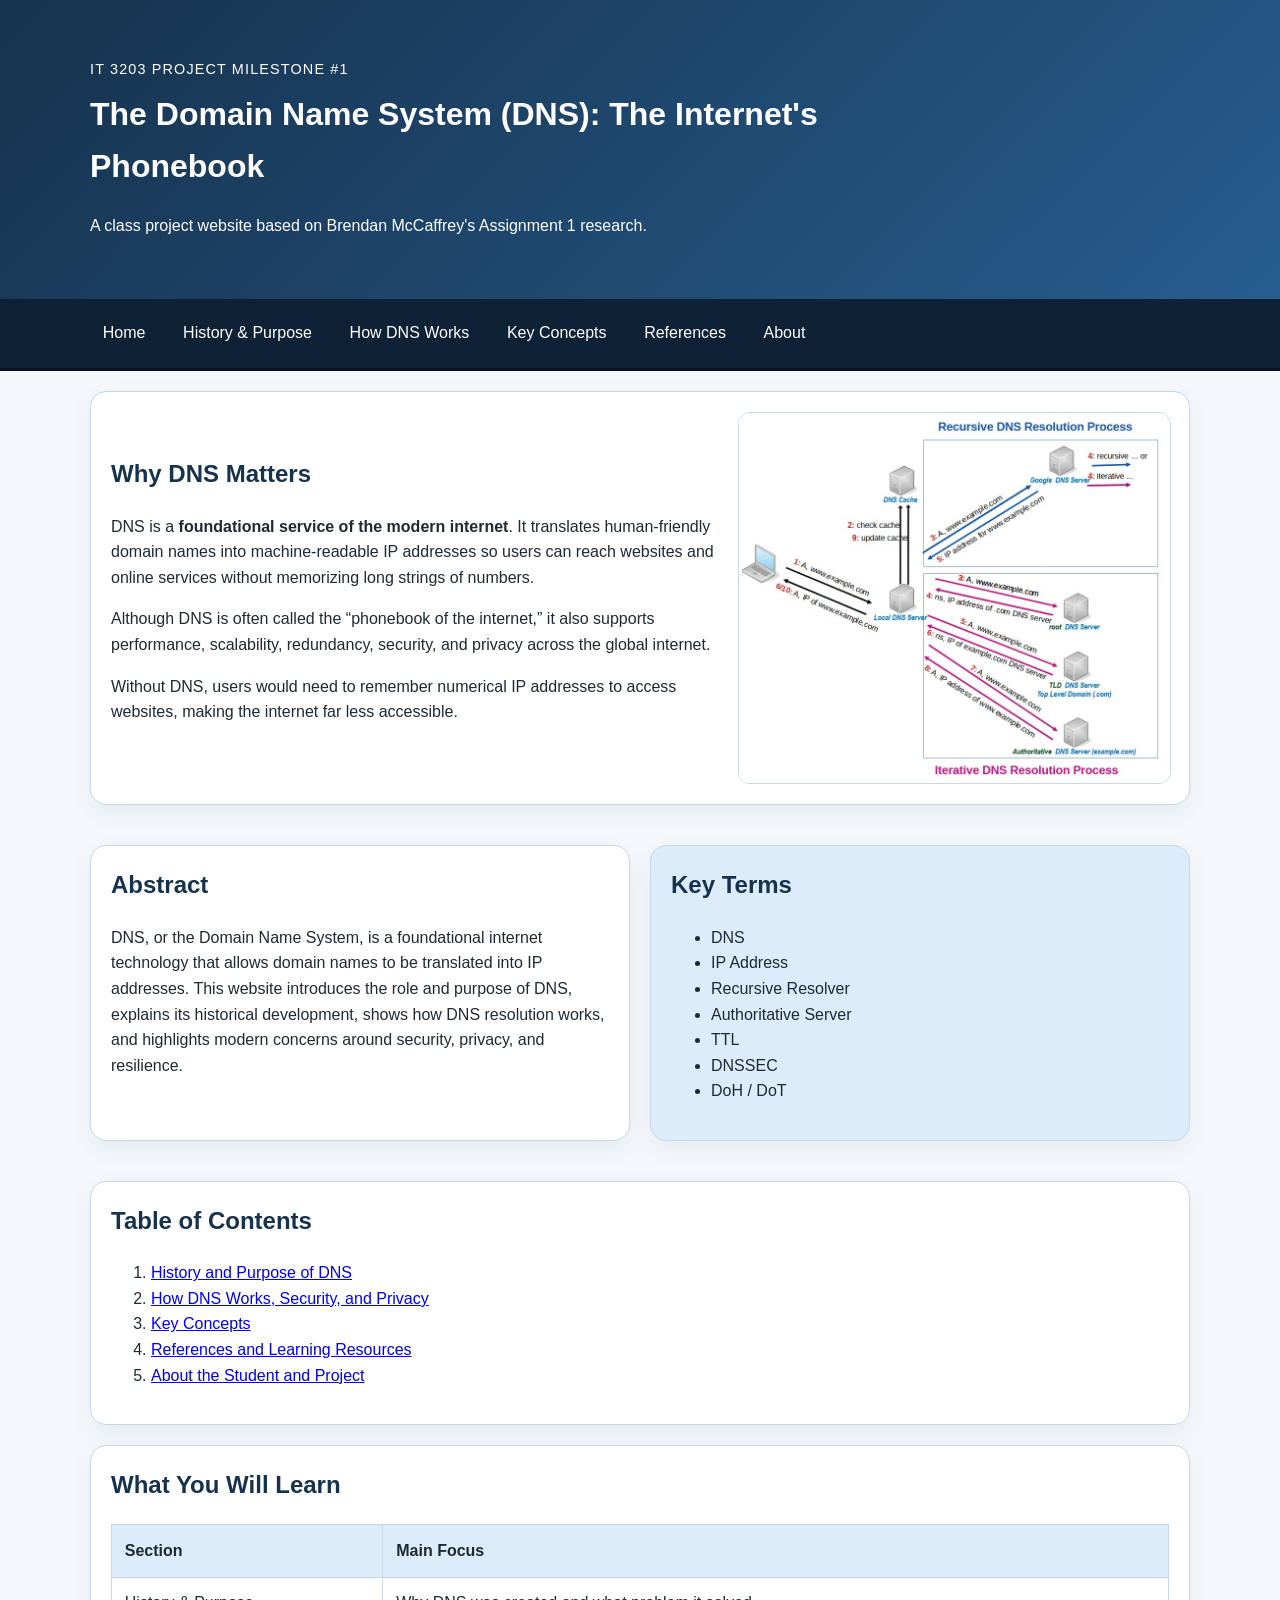
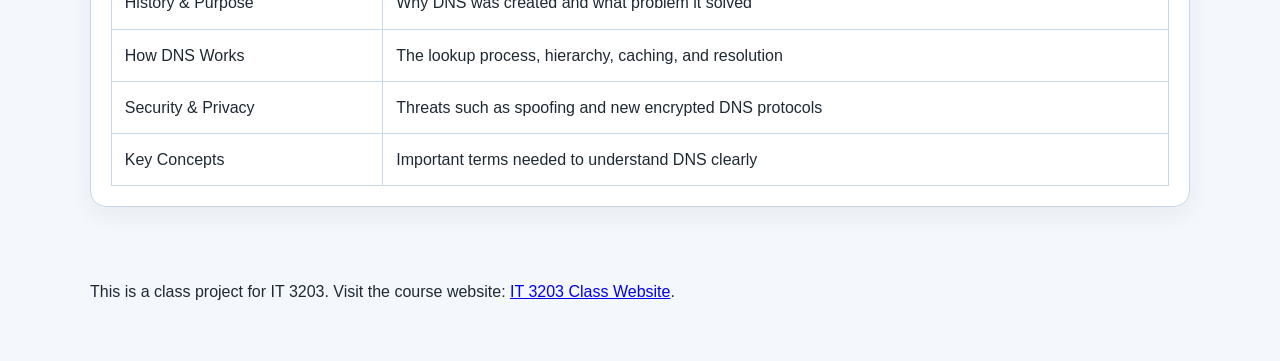
==== index.html @ 130fa386 "Add files via upload" ====
<!DOCTYPE html>
<html lang="en">
<head>
  <meta charset="UTF-8">
  <meta name="viewport" content="width=device-width, initial-scale=1.0">
  <meta name="description" content="An educational website about the Domain Name System (DNS).">
  <title>DNS: The Internet's Phonebook</title>
  <link rel="stylesheet" href="style.css">
</head>
<body>
  <header class="site-header">
    <div class="container">
      <p class="eyebrow">IT 3203 Project Milestone #1</p>
      <h1 id="site-title">The Domain Name System (DNS): The Internet's Phonebook</h1>
      <p class="subtitle">A class project website based on Brendan McCaffrey's Assignment 1 research.</p>
    </div>
  </header>

  <!-- Main navigation appears consistently on every page -->
  <nav class="main-nav">
    <div class="container nav-flex">
      <a href="index.html">Home</a>
      <a href="history.html">History & Purpose</a>
      <a href="how-dns-works.html">How DNS Works</a>
      <a href="key-concepts.html">Key Concepts</a>
      <a href="references.html">References</a>
      <a href="about.html">About</a>
    </div>
  </nav>

  <main class="container">
    <section class="hero card">
      <div>
        <h2>Why DNS Matters</h2>
        <p>DNS is a <strong>foundational service of the modern internet</strong>. It translates human-friendly domain names into machine-readable IP addresses so users can reach websites and online services without memorizing long strings of numbers.</p>
        <p>Although DNS is often called the “phonebook of the internet,” it also supports performance, scalability, redundancy, security, and privacy across the global internet.</p>
        <p>Without DNS, users would need to remember numerical IP addresses to access websites, making the internet far less accessible.</p>
      </div>
      <img src="images/DNS-resolution-process.jpg" alt="Diagram showing a browser query moving from user to resolver, root, top-level domain, and authoritative server.">
    </section>

    <section class="grid-layout two-col">
      <article class="card">
        <h2>Abstract</h2>
        <p>DNS, or the Domain Name System, is a foundational internet technology that allows domain names to be translated into IP addresses. This website introduces the role and purpose of DNS, explains its historical development, shows how DNS resolution works, and highlights modern concerns around security, privacy, and resilience.</p>
      </article>

      <aside class="card accent-box">
        <h2>Key Terms</h2>
        <ul>
          <li>DNS</li>
          <li>IP Address</li>
          <li>Recursive Resolver</li>
          <li>Authoritative Server</li>
          <li>TTL</li>
          <li>DNSSEC</li>
          <li>DoH / DoT</li>
        </ul>
      </aside>
    </section>

    <section class="card">
      <h2>Table of Contents</h2>
      <ol>
        <li><a href="history.html">History and Purpose of DNS</a></li>
        <li><a href="how-dns-works.html">How DNS Works, Security, and Privacy</a></li>
        <li><a href="key-concepts.html">Key Concepts</a></li>
        <li><a href="references.html">References and Learning Resources</a></li>
        <li><a href="about.html">About the Student and Project</a></li>
      </ol>
    </section>

    <section class="card">
      <h2>What You Will Learn</h2>
      <table>
        <thead>
          <tr>
            <th>Section</th>
            <th>Main Focus</th>
          </tr>
        </thead>
        <tbody>
          <tr>
            <td>History & Purpose</td>
            <td>Why DNS was created and what problem it solved</td>
          </tr>
          <tr>
            <td>How DNS Works</td>
            <td>The lookup process, hierarchy, caching, and resolution</td>
          </tr>
          <tr>
            <td>Security & Privacy</td>
            <td>Threats such as spoofing and new encrypted DNS protocols</td>
          </tr>
          <tr>
            <td>Key Concepts</td>
            <td>Important terms needed to understand DNS clearly</td>
          </tr>
        </tbody>
      </table>
    </section>
  </main>

  <footer class="site-footer">
    <div class="container">
      <p>This is a class project for IT 3203. Visit the course website: <a href="https://ksuweb.github.io/IT3203/" target="_blank" rel="noopener noreferrer">IT 3203 Class Website</a>.</p>
    </div>
  </footer>
</body>
</html>
---- style.css ----
/* Brendan McCaffrey - IT 3203 Milestone 1 */
/* Single stylesheet for the entire DNS website */

:root {
  --bg: #f4f7fb;
  --surface: #ffffff;
  --primary: #17324d;
  --secondary: #265d8f;
  --accent: #dcecfb;
  --border: #c8d7e6;
  --text: #1f2933;
}

/* Element selector example */
body {
  margin: 0;
  font-family: Arial, Helvetica, sans-serif;
  line-height: 1.6;
  color: var(--text);
  background: var(--bg);
}

h1,
h2,
h3 {
  color: var(--primary);
  margin-top: 0;
}

img {
  max-width: 100%;
  border: 1px solid var(--border);
  border-radius: 12px;
  background: #fff;
}

/* Class selector example */
.container {
  width: min(1100px, 92%);
  margin: 0 auto;
}

.site-header {
  background: linear-gradient(135deg, var(--primary), var(--secondary));
  color: #fff;
  padding: 2.75rem 0;
}

.small-header {
  padding: 2rem 0;
}

.site-header h1,
.site-header .subtitle,
.site-header .eyebrow {
  color: #fff;
}

.eyebrow {
  font-size: 0.9rem;
  letter-spacing: 0.08em;
  text-transform: uppercase;
  margin-bottom: 0.5rem;
}

.subtitle {
  max-width: 800px;
}

.main-nav {
  background: #0f2235;
  border-bottom: 3px solid #091420;
}

.nav-flex {
  display: flex;
  flex-wrap: wrap;
  gap: 0.75rem;
  padding: 0.85rem 0;
}

.main-nav a {
  color: #fff;
  text-decoration: none;
  padding: 0.5rem 0.8rem;
  border-radius: 8px;
}

/* Hover effect requirement */
.main-nav a:hover,
a:hover {
  background: var(--secondary);
  color: #fff;
}

.card {
  background: var(--surface);
  border: 1px solid var(--border);
  border-radius: 16px;
  padding: 1.25rem;
  margin: 1.25rem 0;
  box-shadow: 0 8px 24px rgba(18, 42, 66, 0.06);
}

.hero {
  display: grid;
  grid-template-columns: 1.4fr 1fr;
  gap: 1.5rem;
  align-items: center;
}

/* CSS Grid requirement */
.grid-layout {
  display: grid;
  gap: 1.25rem;
}

.two-col {
  grid-template-columns: repeat(2, minmax(0, 1fr));
}

.accent-box {
  background: var(--accent);
}

.concept-card {
  border-left: 6px solid var(--secondary);
}

.resource-list li {
  margin-bottom: 0.6rem;
}

table {
  width: 100%;
  border-collapse: collapse;
  margin-top: 1rem;
}

th,
td {
  border: 1px solid var(--border);
  padding: 0.8rem;
  text-align: left;
}

th {
  background: var(--accent);
}

.site-footer {
  margin-top: 2rem;
  padding: 1.5rem 0 2.5rem;
}

/* ID selector example */
#site-title {
  max-width: 850px;
}

@media (max-width: 800px) {
  .hero,
  .two-col {
    grid-template-columns: 1fr;
  }
}
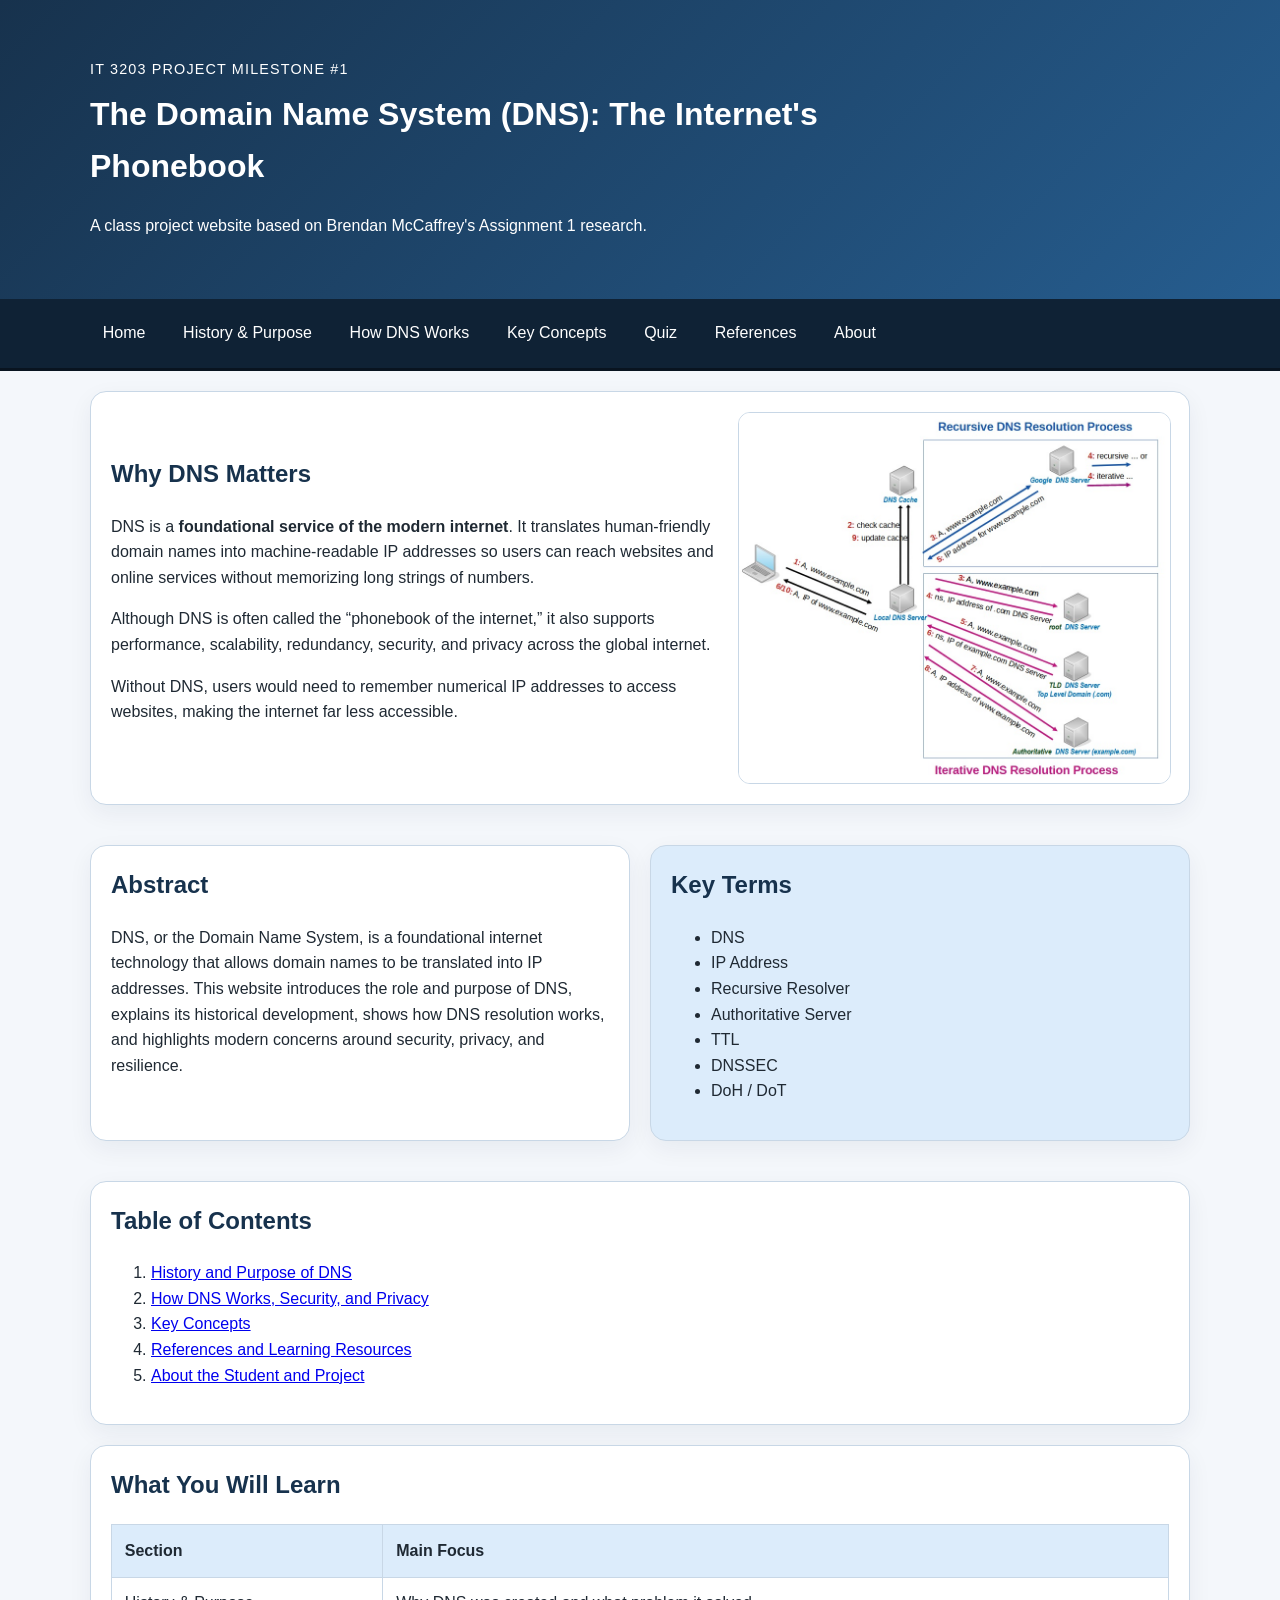
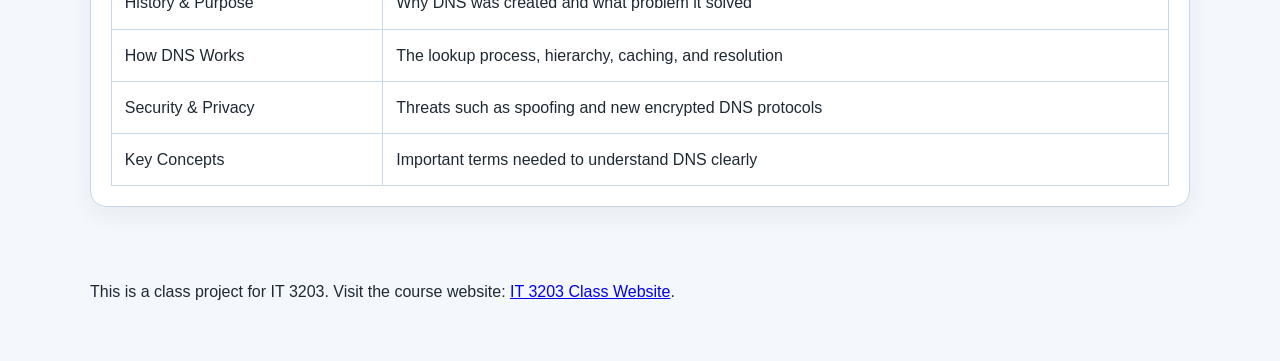
==== commit 117289ea: "Add link to Quiz in navigation menu" ====
--- a/index.html
+++ b/index.html
@@ -23,6 +23,7 @@
       <a href="history.html">History & Purpose</a>
       <a href="how-dns-works.html">How DNS Works</a>
       <a href="key-concepts.html">Key Concepts</a>
+      <a href="quiz.html">Quiz</a>
       <a href="references.html">References</a>
       <a href="about.html">About</a>
     </div>
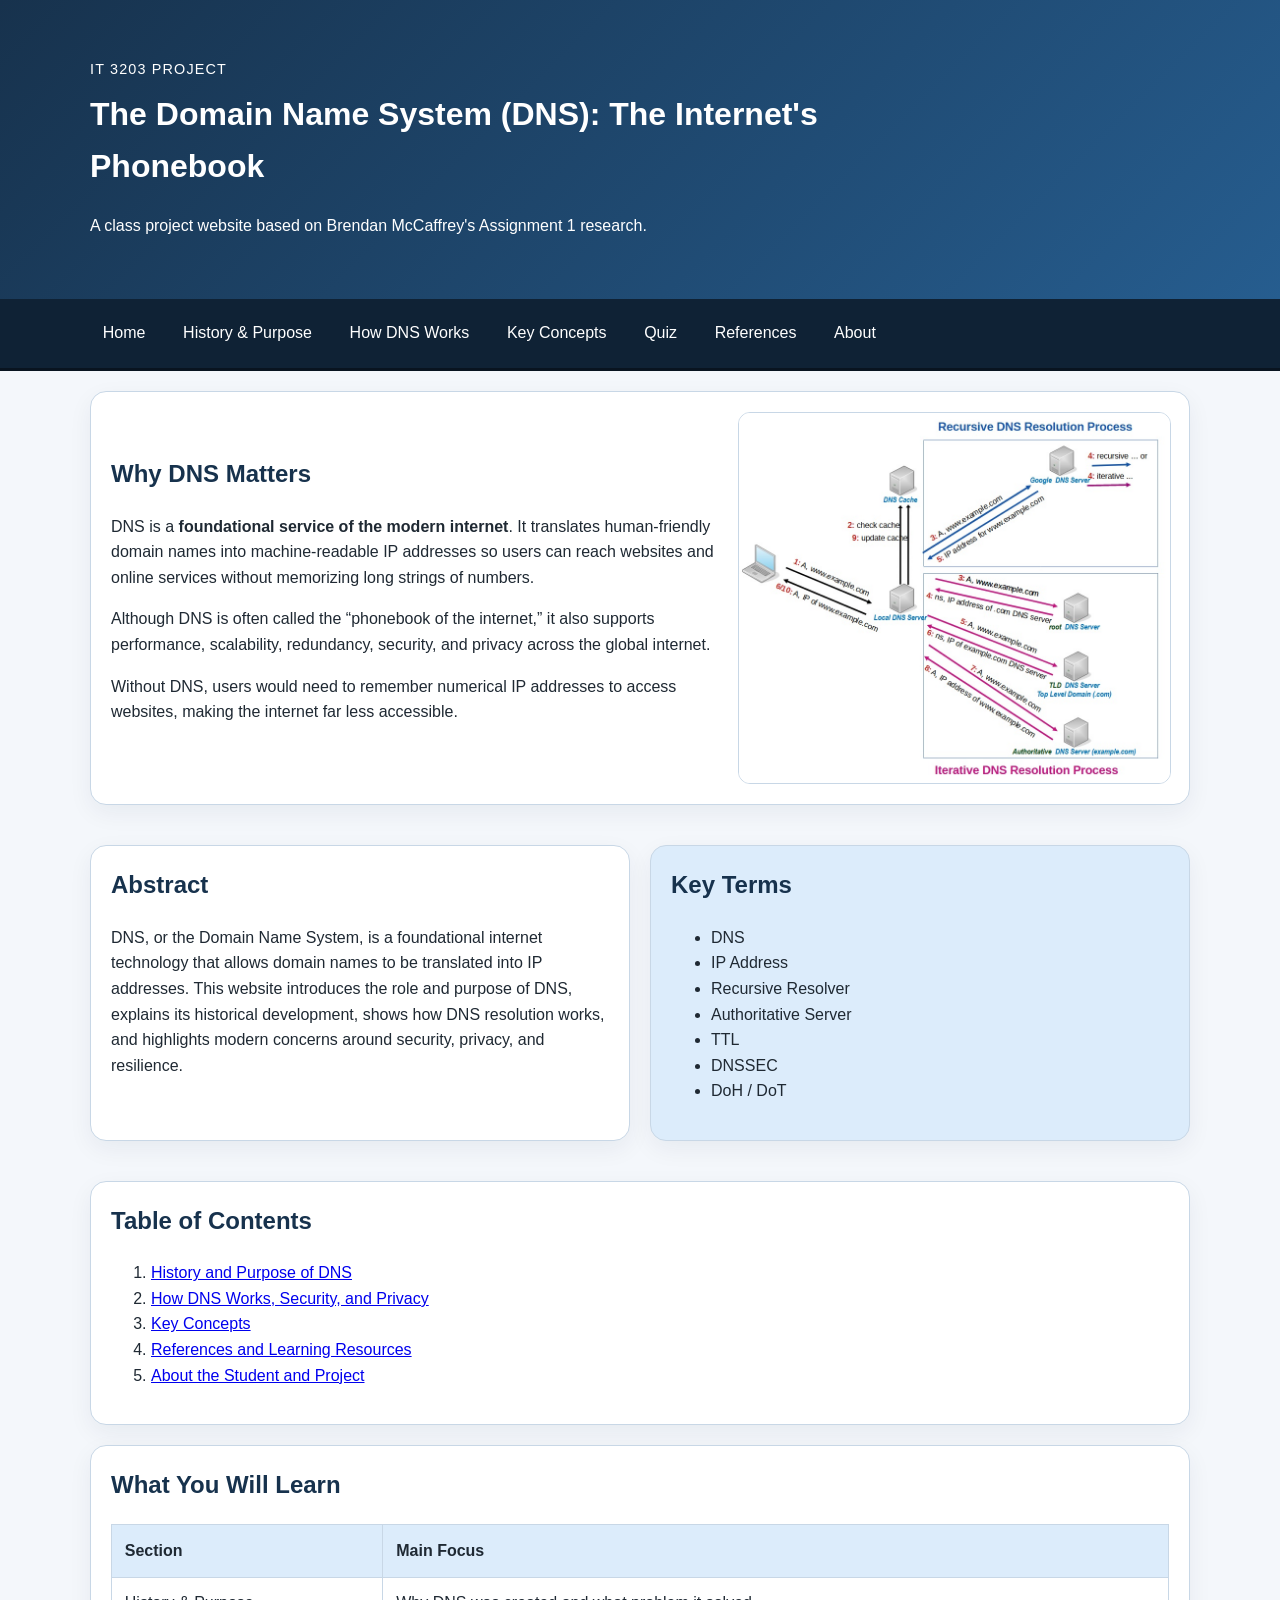
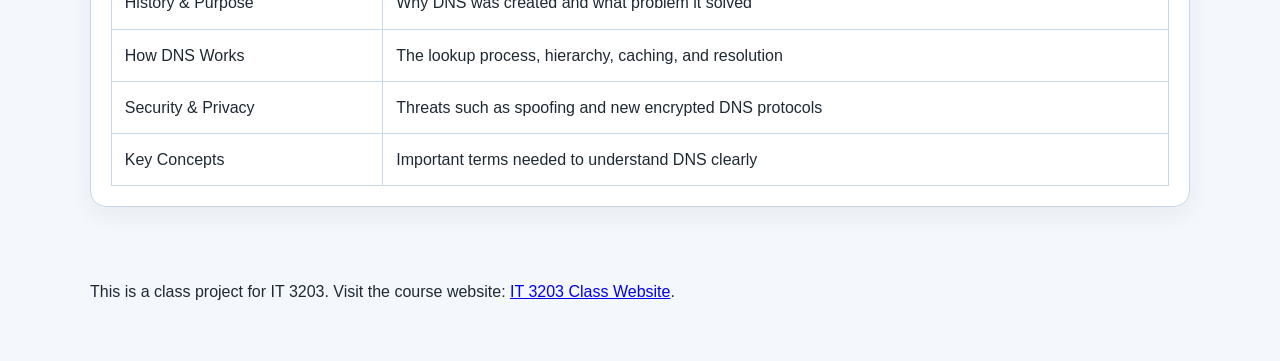
==== commit c42ec2e1: "Update project milestone text in index.html" ====
--- a/index.html
+++ b/index.html
@@ -10,7 +10,7 @@
 <body>
   <header class="site-header">
     <div class="container">
-      <p class="eyebrow">IT 3203 Project Milestone #1</p>
+      <p class="eyebrow">IT 3203 Project</p>
       <h1 id="site-title">The Domain Name System (DNS): The Internet's Phonebook</h1>
       <p class="subtitle">A class project website based on Brendan McCaffrey's Assignment 1 research.</p>
     </div>
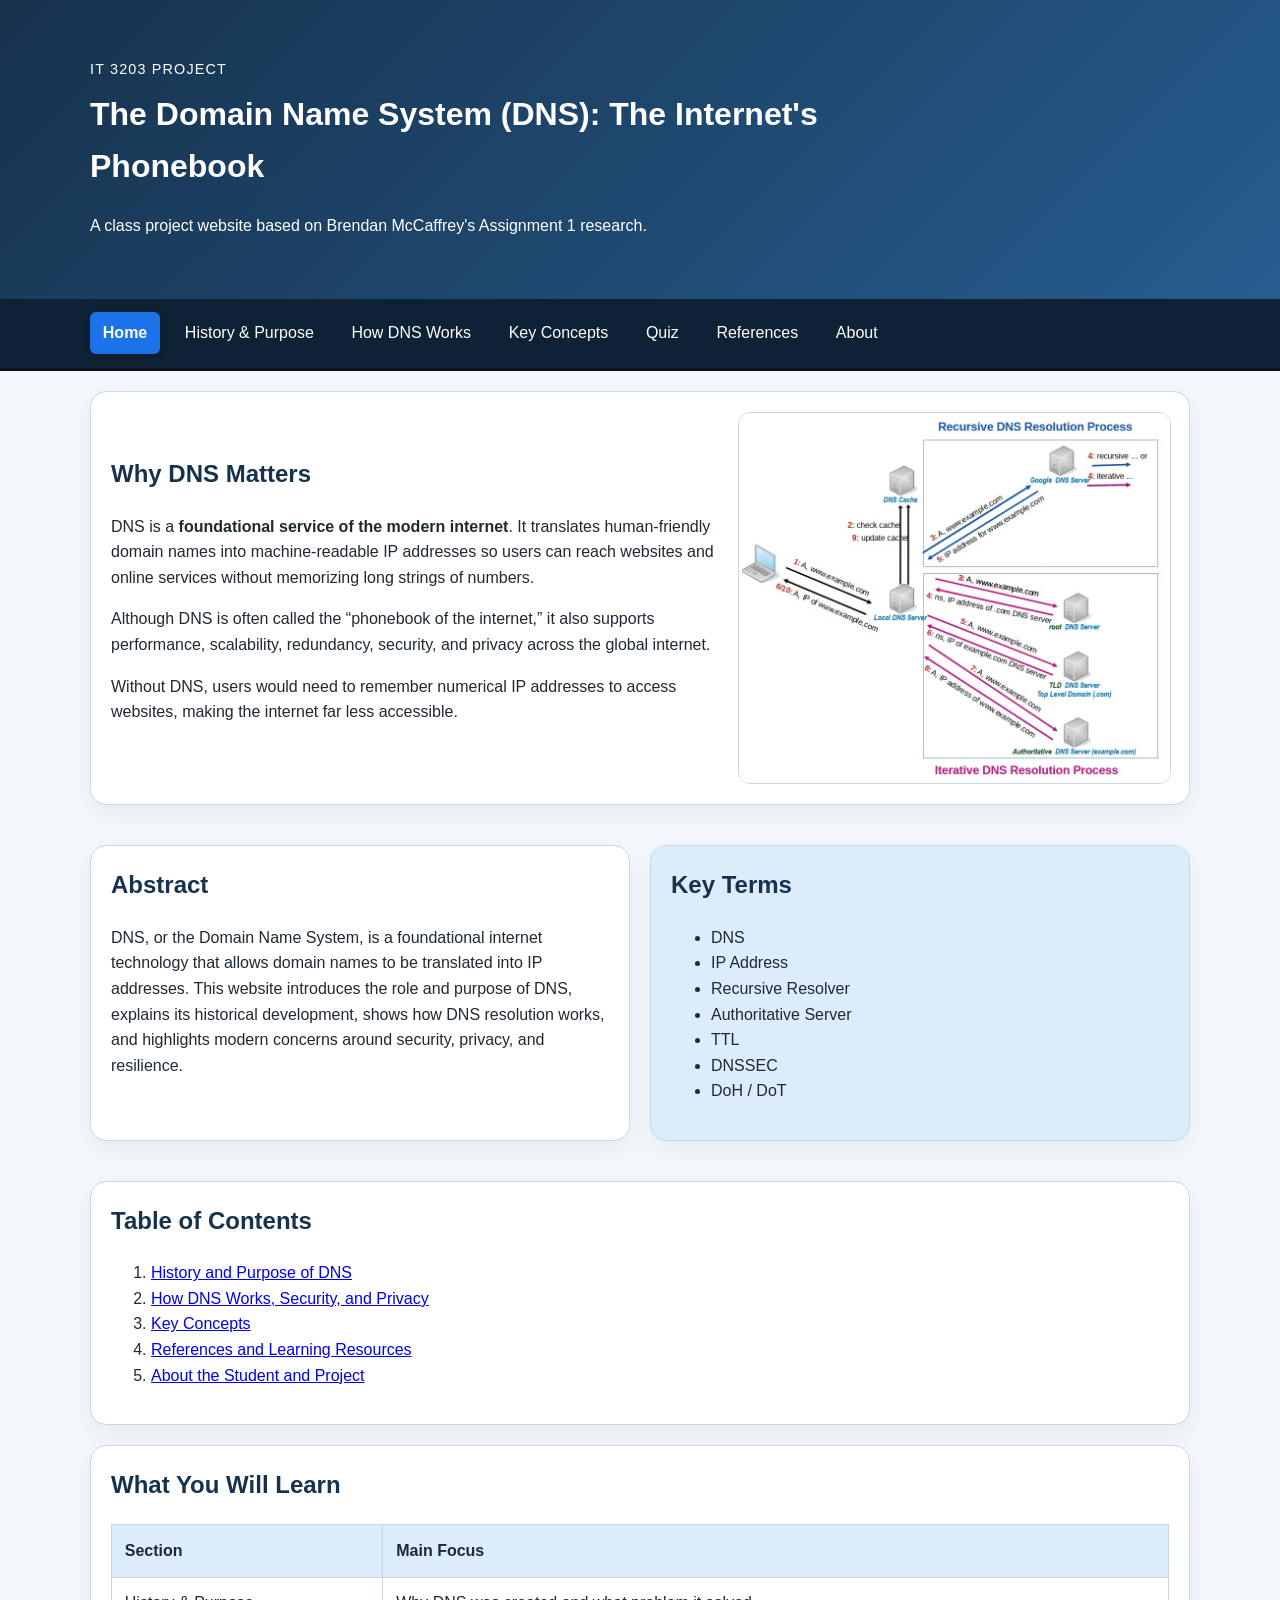
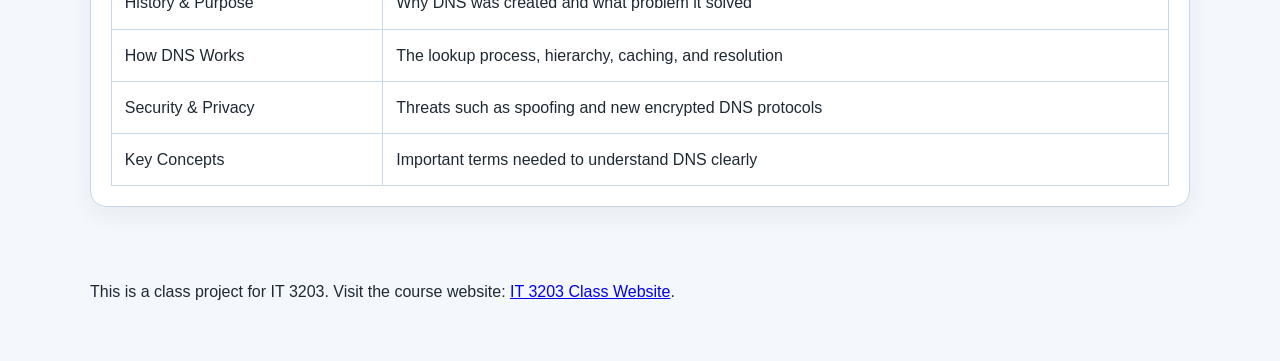
==== commit c5d725f2: "Add files via upload" ====
--- a/index.html
+++ b/index.html
@@ -8,6 +8,8 @@
   <link rel="stylesheet" href="style.css">
 </head>
 <body>
+  
+  <!-- Page header -->
   <header class="site-header">
     <div class="container">
       <p class="eyebrow">IT 3203 Project</p>
@@ -17,9 +19,11 @@
   </header>
 
   <!-- Main navigation appears consistently on every page -->
+  
+  <!-- Main navigation -->
   <nav class="main-nav">
     <div class="container nav-flex">
-      <a href="index.html">Home</a>
+      <a href="index.html" class="active">Home</a>
       <a href="history.html">History & Purpose</a>
       <a href="how-dns-works.html">How DNS Works</a>
       <a href="key-concepts.html">Key Concepts</a>
@@ -29,6 +33,8 @@
     </div>
   </nav>
 
+  
+  <!-- Main content -->
   <main class="container">
     <section class="hero card">
       <div>
@@ -102,10 +108,12 @@
     </section>
   </main>
 
+  
+  <!-- Footer -->
   <footer class="site-footer">
     <div class="container">
       <p>This is a class project for IT 3203. Visit the course website: <a href="https://ksuweb.github.io/IT3203/" target="_blank" rel="noopener noreferrer">IT 3203 Class Website</a>.</p>
     </div>
   </footer>
 </body>
-</html>
+</html>
--- a/style.css
+++ b/style.css
@@ -1,5 +1,5 @@
-/* Brendan McCaffrey - IT 3203 Milestone 1 */
-/* Single stylesheet for the entire DNS website */
+/* Brendan McCaffrey - IT 3203 Milestone 2 */
+/* Stylesheet for the DNS website */
 
 :root {
   --bg: #f4f7fb;
@@ -11,7 +11,7 @@
   --text: #1f2933;
 }
 
-/* Element selector example */
+/* Base page styles */
 body {
   margin: 0;
   font-family: Arial, Helvetica, sans-serif;
@@ -34,12 +34,13 @@
   background: #fff;
 }
 
-/* Class selector example */
+/* Layout container */
 .container {
   width: min(1100px, 92%);
   margin: 0 auto;
 }
 
+/* Header styles */
 .site-header {
   background: linear-gradient(135deg, var(--primary), var(--secondary));
   color: #fff;
@@ -67,6 +68,7 @@
   max-width: 800px;
 }
 
+/* Navigation styles */
 .main-nav {
   background: #0f2235;
   border-bottom: 3px solid #091420;
@@ -93,6 +95,15 @@
   color: #fff;
 }
 
+.main-nav a.active {
+  background-color: #1a73e8;
+  color: #fff;
+  font-weight: bold;
+  border-radius: 6px;
+  box-shadow: 0 2px 6px rgba(0, 0, 0, 0.2);
+}
+
+/* Card and layout styles */
 .card {
   background: var(--surface);
   border: 1px solid var(--border);
@@ -131,6 +142,7 @@
   margin-bottom: 0.6rem;
 }
 
+/* Table styles */
 table {
   width: 100%;
   border-collapse: collapse;
@@ -148,19 +160,110 @@
   background: var(--accent);
 }
 
+/* Footer styles */
 .site-footer {
   margin-top: 2rem;
   padding: 1.5rem 0 2.5rem;
 }
 
-/* ID selector example */
+/* Homepage title width */
 #site-title {
   max-width: 850px;
 }
 
+/* Responsive layout */
 @media (max-width: 800px) {
   .hero,
   .two-col {
     grid-template-columns: 1fr;
   }
 }
+
+/* Milestone 2 quiz styles */
+.quiz-form fieldset {
+  border: 1px solid var(--border);
+  border-radius: 12px;
+  padding: 1rem;
+  margin-bottom: 1rem;
+}
+
+.quiz-form legend {
+  font-weight: bold;
+  color: var(--primary);
+  padding: 0 0.35rem;
+}
+
+.quiz-form label {
+  display: block;
+  margin: 0.45rem 0;
+}
+
+.quiz-form input[type="text"] {
+  width: min(100%, 420px);
+  padding: 0.7rem;
+  border: 1px solid var(--border);
+  border-radius: 8px;
+  font-size: 1rem;
+}
+
+/* Button styles */
+.button-row {
+  display: flex;
+  flex-wrap: wrap;
+  gap: 0.75rem;
+}
+
+.button-row button {
+  border: none;
+  border-radius: 8px;
+  padding: 0.75rem 1rem;
+  font-size: 1rem;
+  cursor: pointer;
+  background: var(--secondary);
+  color: #fff;
+}
+
+.button-row button:hover {
+  background: var(--primary);
+}
+
+/* Quiz results styles */
+.results-box {
+  display: none;
+}
+
+.correct {
+  color: green;
+}
+
+.incorrect {
+  color: red;
+}
+
+#overallResult {
+  font-size: 1.3rem;
+  margin-bottom: 10px;
+}
+
+#totalScore {
+  font-size: 1.1rem;
+  margin-bottom: 15px;
+}
+
+.question-result {
+  margin-bottom: 15px;
+  padding: 12px;
+  border-radius: 6px;
+}
+
+.question-result.correct {
+  border: 2px solid #2e7d32;
+  background-color: #e8f5e9;
+  color: #2e7d32;
+}
+
+.question-result.incorrect {
+  border: 2px solid #c62828;
+  background-color: #fdecea;
+  color: #c62828;
+}
